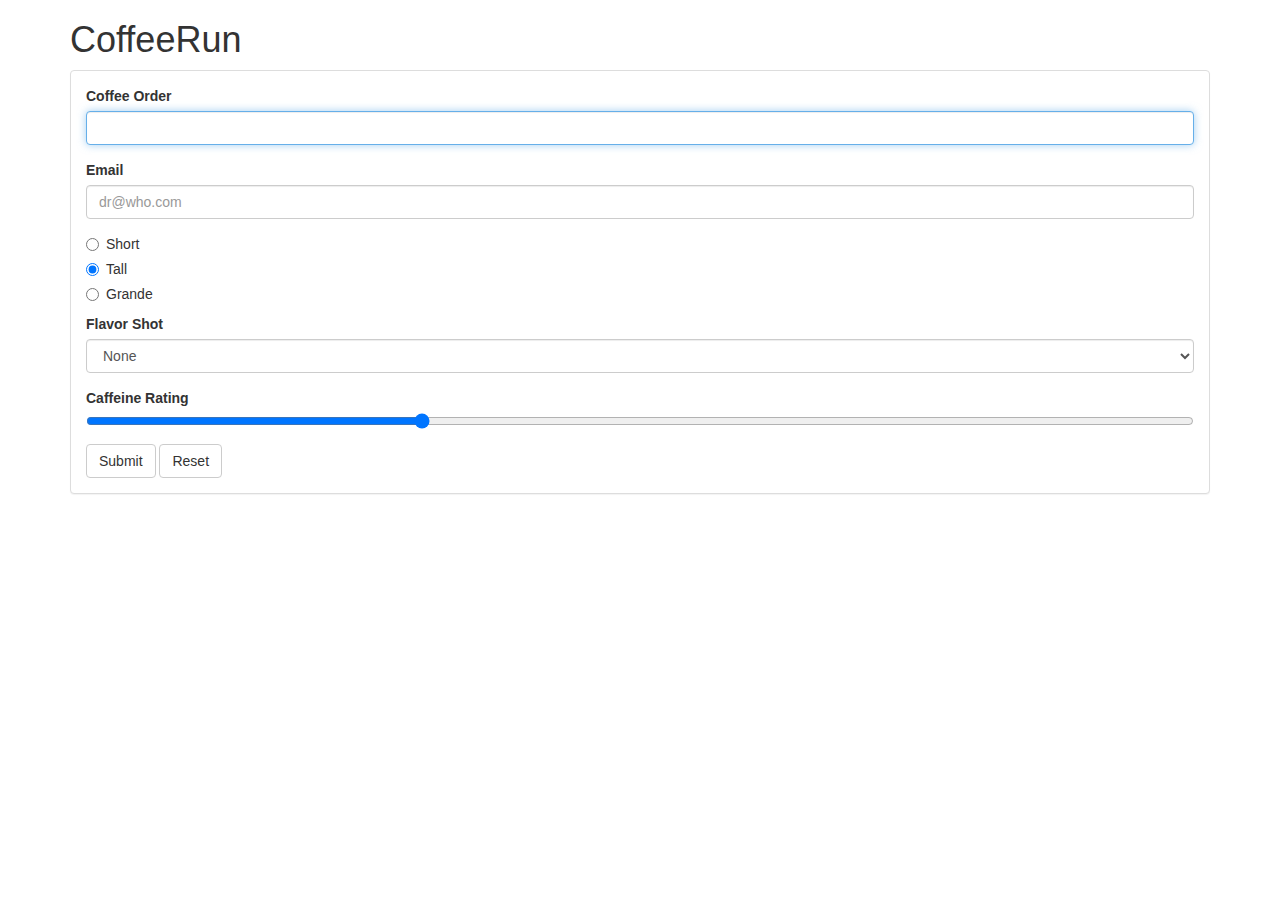
==== coffee/index.html @ 7549d018 "commits rest of coffee run files" ====
<!doctype html>
<html>
  <head>
    <meta charset="utf-8"/>
    <title>coffeerun</title>
    <link rel="stylesheet" href="https://cdnjs.cloudflare.com/ajax/libs/twitter-bootstrap/3.3.6/css/bootstrap.min.css">
  </head>
  <body class="container">
    <header>
      <h1>CoffeeRun</h1>
    </header>
    <section>
      <div class="panel panel-default">
        <div class="panel-body">
          <form data-coffee-order="form">
            <div class="form-group">
              <label for="coffeeOrder">Coffee Order</label>
              <input class="form-control" name="coffee" id="coffeeOrder" autofocus>
            </div>
            <div class="form-group">
              <label for="emailInput">Email</label>
              <input class="form-control" type="email" name="emailAddress" id="emailInput" value="" placeholder="dr@who.com">
            </div>
            <div class="radio">
              <label>
                <input type="radio" name="size" value="short">
                Short
              </label>
            </div>
            <div class="radio">
              <label>
                <input type="radio" name="size" value="tall" checked>
                Tall
              </label>
            </div>
            <div class="radio">
              <label>
                <input type="radio" name="size" value="grande">
                Grande
              </label>
            </div>
            <div class="form-group">
              <label for="flavorShot">Flavor Shot</label>
              <select id="flavorShot" class="form-control" name="flavor">
                <option value="">None</option>
                <option value="caramel">Caramel</option>
                <option value="almond">Almond</option>
                <option value="mocha">Mocha</option>
              </select>
            </div>
            <div class="form-group">
              <label for="strengthLevel">Caffeine Rating</label>
              <input name="strength" id="strengthLevel" type="range" value="30">
            </div>
            <button type="submit" class="btn btn-default">Submit</button>
            <button type="reset" class="btn btn-default">Reset</button>
          </form>
        </div>
      </div>
    </section>
    <script
      src="https://code.jquery.com/jquery-3.2.1.min.js"
      integrity="sha256-hwg4gsxgFZhOsEEamdOYGBf13FyQuiTwlAQgxVSNgt4="
      crossorigin="anonymous"></script>
    <script src="scripts/main.js" charset="utf-8"></script>
  </body>
</html>
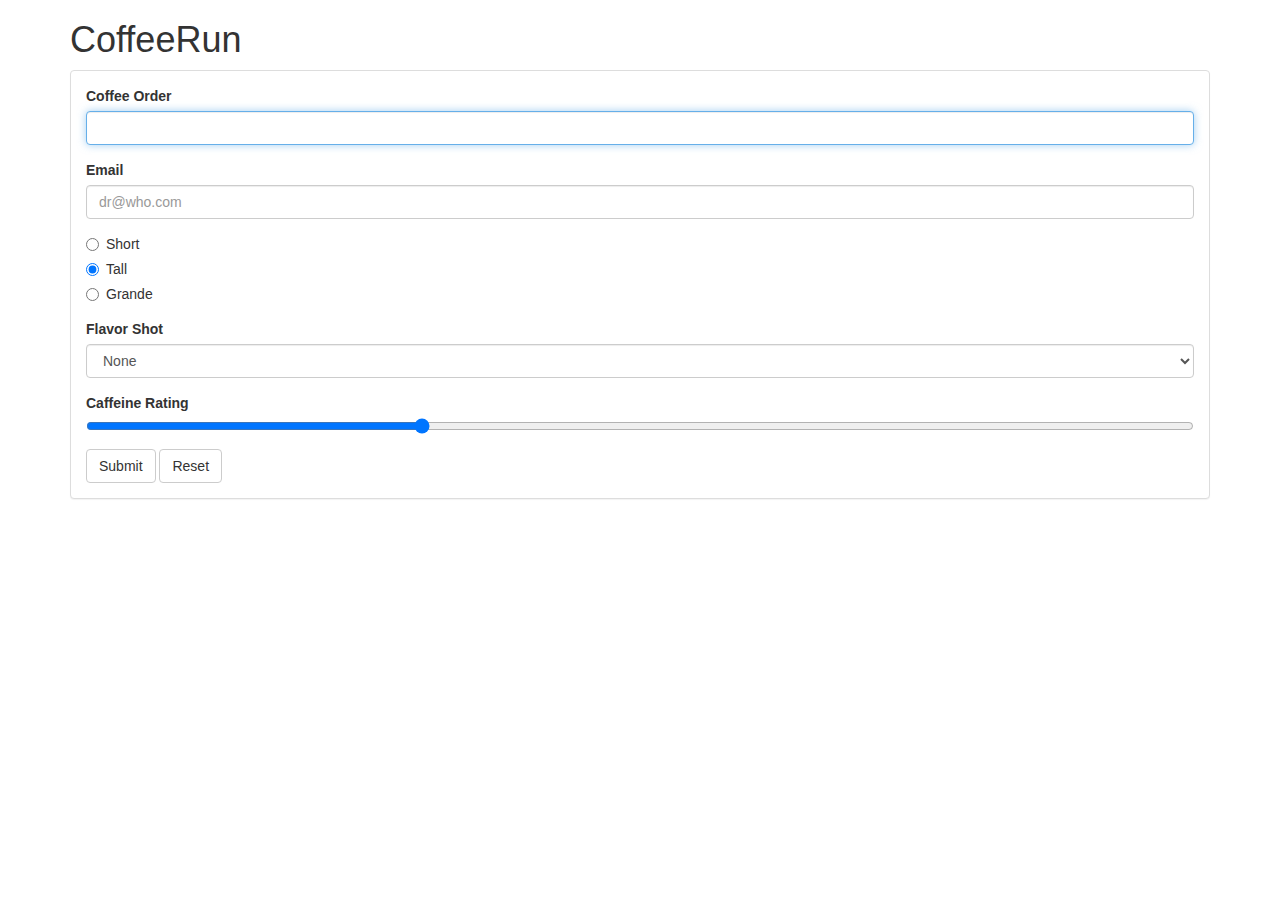
==== commit 004e495e: "adds div class=form-group to radio button section" ====
--- a/coffee/index.html
+++ b/coffee/index.html
@@ -21,23 +21,25 @@
               <label for="emailInput">Email</label>
               <input class="form-control" type="email" name="emailAddress" id="emailInput" value="" placeholder="dr@who.com">
             </div>
-            <div class="radio">
-              <label>
-                <input type="radio" name="size" value="short">
-                Short
-              </label>
-            </div>
-            <div class="radio">
-              <label>
-                <input type="radio" name="size" value="tall" checked>
-                Tall
-              </label>
-            </div>
-            <div class="radio">
-              <label>
-                <input type="radio" name="size" value="grande">
-                Grande
-              </label>
+            <div class="form-group">
+              <div class="radio">
+                <label>
+                  <input type="radio" name="size" value="short">
+                  Short
+                </label>
+              </div>
+              <div class="radio">
+                <label>
+                  <input type="radio" name="size" value="tall" checked> 
+                  Tall
+                </label>
+              </div> 
+              <div class="radio">
+                <label>
+                  <input type="radio" name="size" value="grande">
+                  Grande
+                </label>
+              </div>
             </div>
             <div class="form-group">
               <label for="flavorShot">Flavor Shot</label>
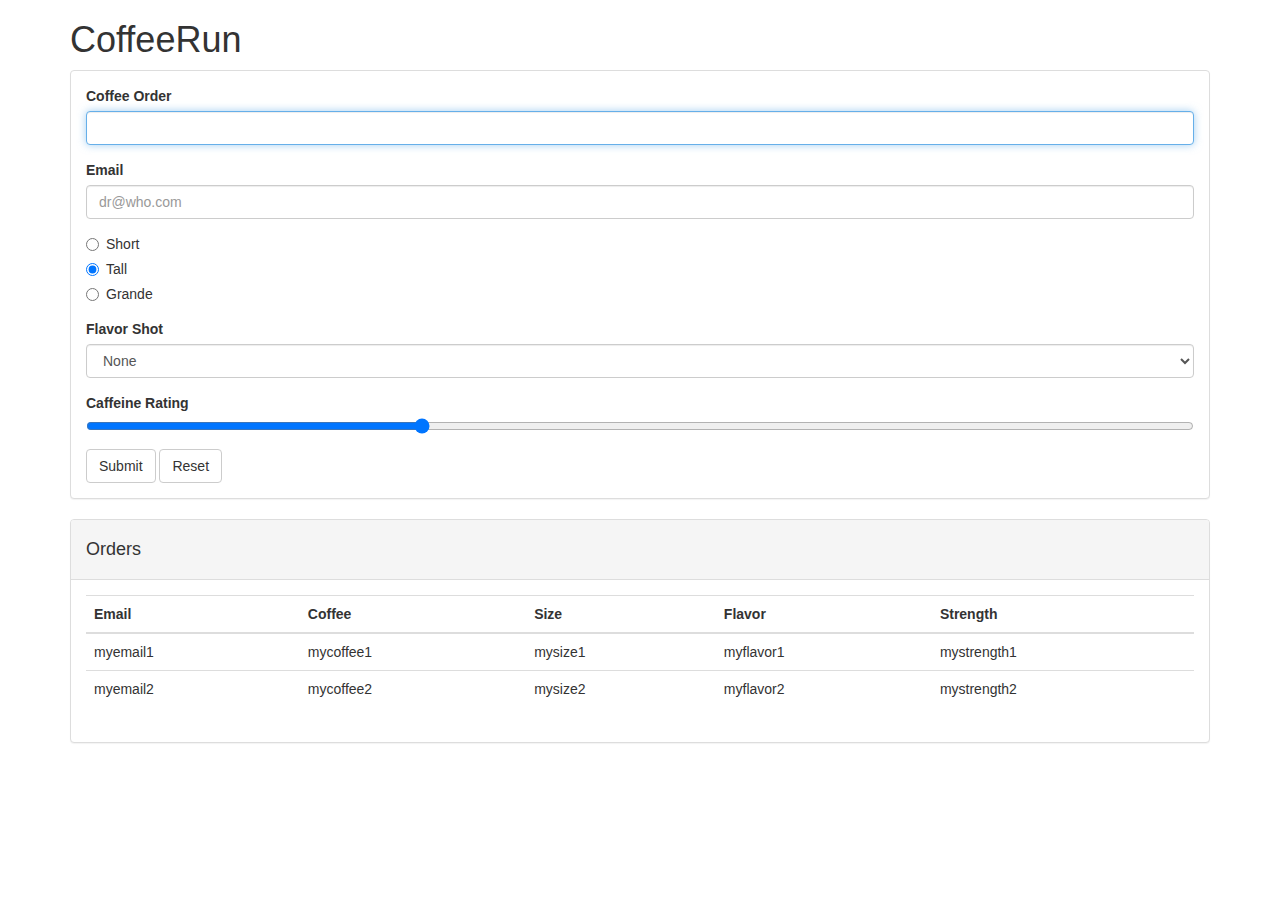
==== commit 08a7afbe: "creates orders table format" ====
--- a/coffee/index.html
+++ b/coffee/index.html
@@ -24,19 +24,19 @@
             <div class="form-group">
               <div class="radio">
                 <label>
-                  <input type="radio" name="size" value="short">
+                  <input type="radio" name="size" value="short" id="short">
                   Short
                 </label>
               </div>
               <div class="radio">
                 <label>
-                  <input type="radio" name="size" value="tall" checked> 
+                  <input type="radio" name="size" value="tall" id="tall" checked> 
                   Tall
                 </label>
               </div> 
               <div class="radio">
                 <label>
-                  <input type="radio" name="size" value="grande">
+                  <input type="radio" name="size" value="grande" id="grande">
                   Grande
                 </label>
               </div>
@@ -60,6 +60,39 @@
         </div>
       </div>
     </section>
+    <section>
+      <div class="panel panel-default">
+        <div class="panel-heading"><h4>Orders</h4></div>
+        <div class="panel-body">
+          <table class="table">
+              <tr>
+                <th>Email</th>
+                <th>Coffee</th>
+                <th>Size</th>
+                <th>Flavor</th>
+                <th>Strength</th>
+              </tr>
+              <thread>
+              <tbody>
+                <tr>
+                  <td>myemail1</td>
+                  <td>mycoffee1</td>
+                  <td>mysize1</td>
+                  <td>myflavor1</td>
+                  <td>mystrength1</td>
+                </tr>
+                <tr>
+                  <td>myemail2</td>
+                  <td>mycoffee2</td>
+                  <td>mysize2</td>
+                  <td>myflavor2</td>
+                  <td>mystrength2</td>
+                </tr>
+              </tbody>  
+          </table>
+        </div>
+      </div>
+    </section>
     <script
       src="https://code.jquery.com/jquery-3.2.1.min.js"
       integrity="sha256-hwg4gsxgFZhOsEEamdOYGBf13FyQuiTwlAQgxVSNgt4="
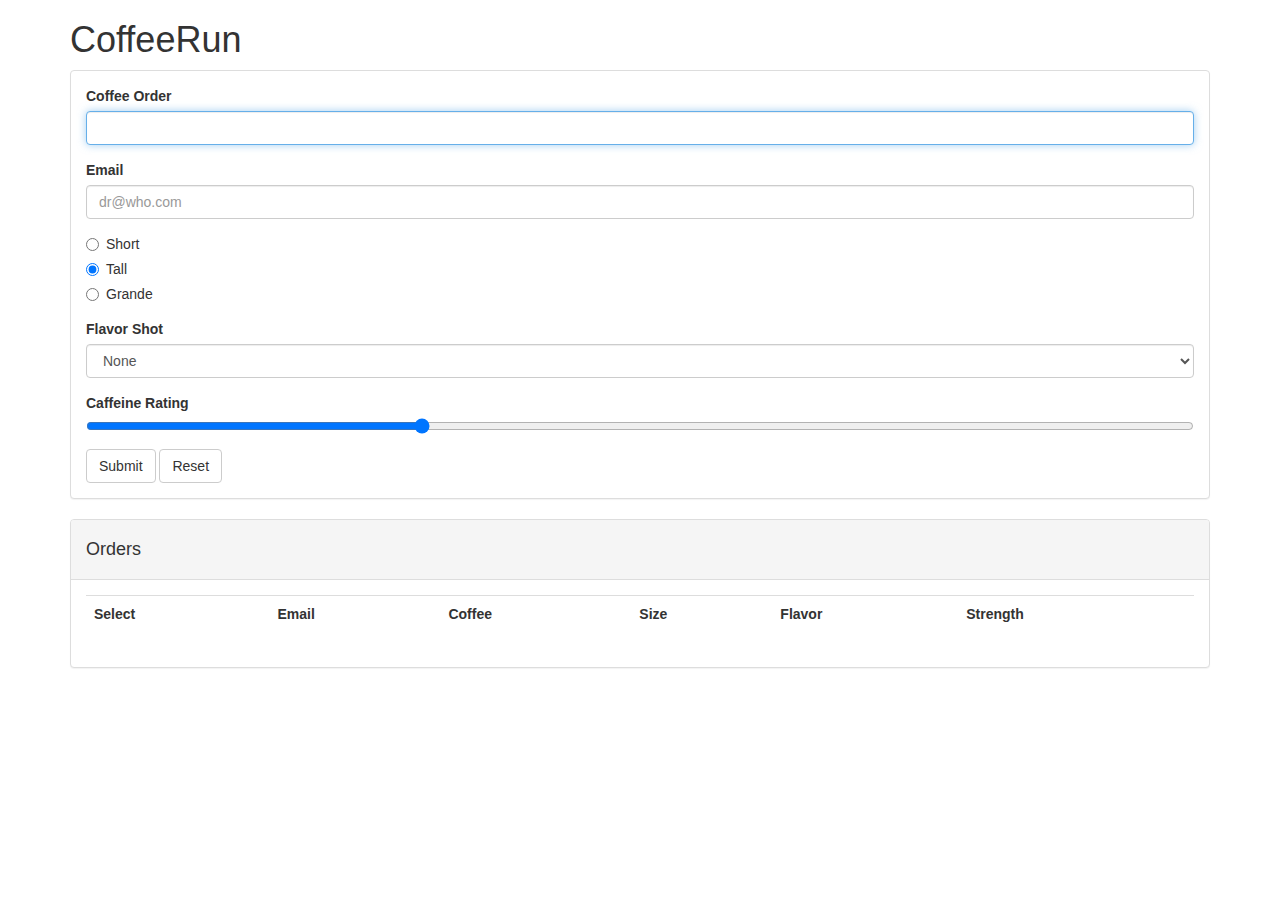
==== commit b3625814: "adds checkboxes" ====
--- a/coffee/index.html
+++ b/coffee/index.html
@@ -15,11 +15,11 @@
           <form data-coffee-order="form">
             <div class="form-group">
               <label for="coffeeOrder">Coffee Order</label>
-              <input class="form-control" name="coffee" id="coffeeOrder" autofocus>
+              <input class="form-control" name="coffee" id="coffeeOrder" autofocus required>
             </div>
             <div class="form-group">
               <label for="emailInput">Email</label>
-              <input class="form-control" type="email" name="emailAddress" id="emailInput" value="" placeholder="dr@who.com">
+              <input class="form-control" type="email" name="emailAddress" id="emailInput" value="" placeholder="dr@who.com" required>
             </div>
             <div class="form-group">
               <div class="radio">
@@ -66,6 +66,7 @@
         <div class="panel-body">
           <table class="table">
               <tr>
+                <th>Select</th>
                 <th>Email</th>
                 <th>Coffee</th>
                 <th>Size</th>
@@ -73,21 +74,7 @@
                 <th>Strength</th>
               </tr>
               <thread>
-              <tbody>
-                <tr>
-                  <td>myemail1</td>
-                  <td>mycoffee1</td>
-                  <td>mysize1</td>
-                  <td>myflavor1</td>
-                  <td>mystrength1</td>
-                </tr>
-                <tr>
-                  <td>myemail2</td>
-                  <td>mycoffee2</td>
-                  <td>mysize2</td>
-                  <td>myflavor2</td>
-                  <td>mystrength2</td>
-                </tr>
+              <tbody name="tableBody">
               </tbody>  
           </table>
         </div>
@@ -97,6 +84,7 @@
       src="https://code.jquery.com/jquery-3.2.1.min.js"
       integrity="sha256-hwg4gsxgFZhOsEEamdOYGBf13FyQuiTwlAQgxVSNgt4="
       crossorigin="anonymous"></script>
-    <script src="scripts/main.js" charset="utf-8"></script>
+    <!-- <script src="scripts/main.js" charset="utf-8"></script> -->
+      <script src="scripts/V2.js" charset="utf-8"></script> 
   </body>
 </html>
